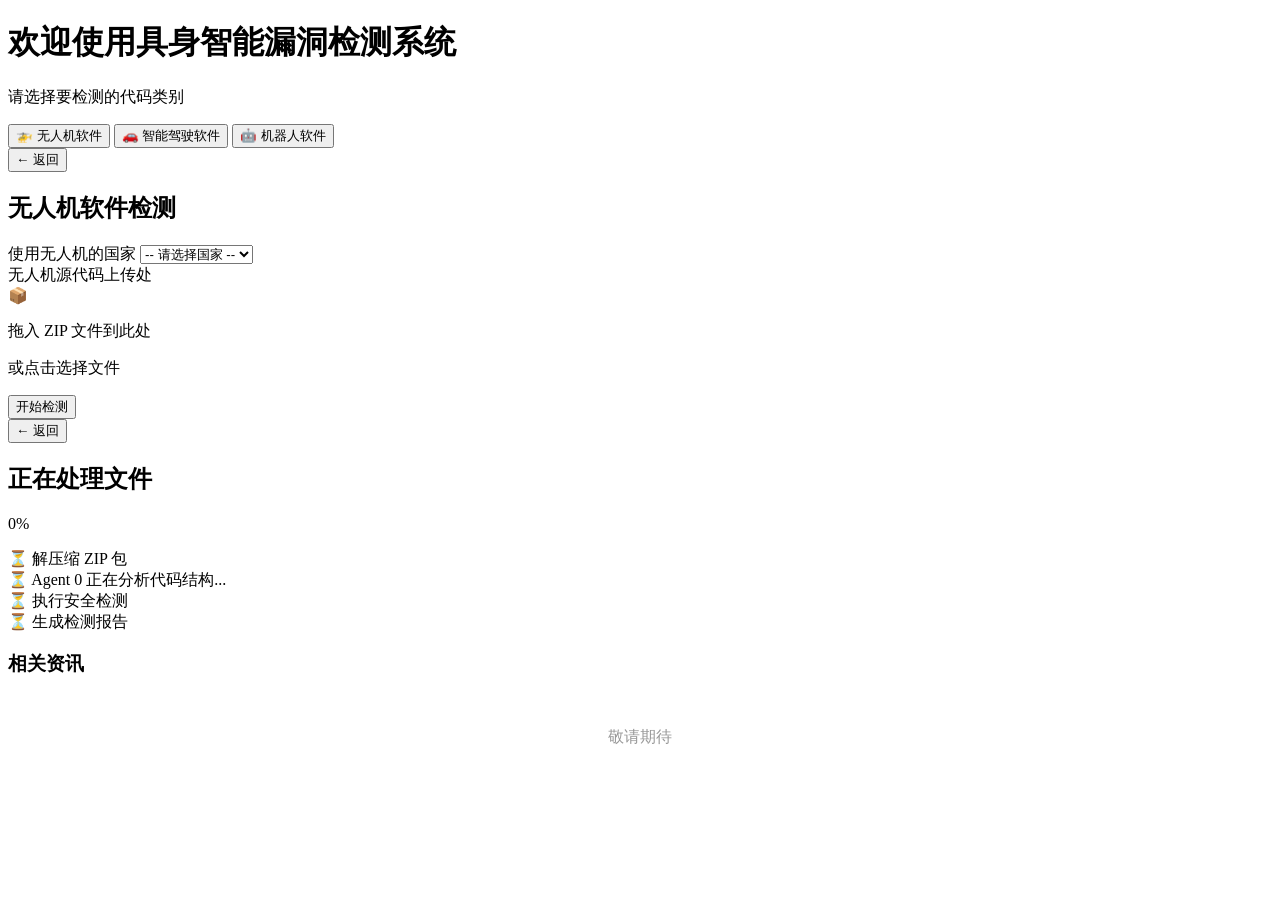
==== frontend/templates/detection.html @ 14664cd9 "chore: prepare secure initial upload" ====
<!DOCTYPE html>
<html lang="zh-CN">
<head>
    <meta charset="UTF-8">
    <meta name="viewport" content="width=device-width, initial-scale=1.0">
    <title>具身智能漏洞检测系统</title>
    <link rel="stylesheet" href="/detection.css">
</head>
<body>
    <div class="container">
        <!-- 左侧检测系统 -->
        <div class="left-panel">
            <div class="detection-system">
                <!-- 欢迎界面 -->
                <div id="welcomeScreen" class="screen active">
                    <div class="welcome-content">
                        <h1 class="welcome-title">欢迎使用具身智能漏洞检测系统</h1>
                        <p class="welcome-subtitle">请选择要检测的代码类别</p>
                        
                        <div class="options-container">
                            <button class="option-btn uav-btn" data-type="uav">
                                <span class="btn-icon">🚁</span>
                                <span class="btn-text">无人机软件</span>
                            </button>
                            <button class="option-btn driving-btn" data-type="driving">
                                <span class="btn-icon">🚗</span>
                                <span class="btn-text">智能驾驶软件</span>
                            </button>
                            <button class="option-btn robot-btn" data-type="robot">
                                <span class="btn-icon">🤖</span>
                                <span class="btn-text">机器人软件</span>
                            </button>
                        </div>
                    </div>
                </div>

                <!-- 无人机检测表单 -->
                <div id="uavFormScreen" class="screen">
                    <div class="top-bar top-bar-form">
                        <button class="back-btn top-back-btn" id="backBtn">← 返回</button>
                        <h2>无人机软件检测</h2>
                    </div>

                    <form id="uavForm" class="detection-form">
                        <!-- 国家选择 -->
                        <div class="form-group">
                            <label for="countrySelect">使用无人机的国家</label>
                            <select id="countrySelect" required>
                                <option value="">-- 请选择国家 --</option>
                                <option value="china">中国</option>
                                <option value="usa">美国</option>
                                <option value="japan">日本</option>
                                <option value="germany">德国</option>
                                <option value="france">法国</option>
                                <option value="uk">英国</option>
                                <option value="canada">加拿大</option>
                                <option value="australia">澳大利亚</option>
                                <option value="singapore">新加坡</option>
                                <option value="south-korea">韩国</option>
                            </select>
                        </div>

                        <!-- 代码上传区域 -->
                        <div class="form-group">
                            <label for="fileUpload">无人机源代码上传处</label>
                            
                            <!-- 上传区域 -->
                            <div id="uploadContainer">
                                <div id="dropZone" class="drop-zone">
                                    <div class="drop-zone-content">
                                        <span class="upload-icon">📦</span>
                                        <p class="upload-text">拖入 ZIP 文件到此处</p>
                                        <p class="upload-subtext">或点击选择文件</p>
                                    </div>
                                    <input type="file" id="fileUpload" accept=".zip" style="display: none;">
                                </div>
                            </div>
                            
                            <!-- 读取进度条 -->
                            <div id="readingProgress" class="reading-progress" style="display: none;">
                                <div class="reading-bar-wrapper">
                                    <div class="reading-bar">
                                        <div class="reading-fill" id="readingFill"></div>
                                    </div>
                                </div>
                                <p class="reading-text">正在读取 ZIP 包...</p>
                                <p id="readingPercentage" class="reading-percentage">0%</p>
                            </div>
                            
                            <!-- 读取成功提示 -->
                            <div id="readingSuccess" class="reading-success" style="display: none;">
                                <div class="success-icon">✓</div>
                                <p class="success-title">读取成功</p>
                                <p class="success-filename" id="successFileName"></p>
                                <button type="button" class="change-btn" id="changeFileBtn">更换文件</button>
                            </div>
                        </div>

                        <!-- 提交按钮 -->
                        <button type="submit" class="submit-btn" id="submitBtn">开始检测</button>
                    </form>
                </div>

                <!-- 处理中界面 -->
                <div id="processingScreen" class="screen">
                    <div class="processing-content">
                        <div class="top-bar top-bar-processing">
                            <button class="back-btn top-back-btn" id="backBtn2">← 返回</button>
                            <h2>正在处理文件</h2>
                        </div>
                        
                        <div class="progress-container">
                            <div class="progress-info">
                                <p class="progress-percentage" id="progressPercentage">0%</p>
                            </div>
                            <div class="progress-bar-wrapper">
                                <div class="progress-bar">
                                    <div class="progress-fill" id="progressFill"></div>
                                </div>
                            </div>
                            
                            <div class="process-steps">
                                <div class="step" id="step1">
                                    <span class="step-icon">⏳</span>
                                    <span class="step-text">解压缩 ZIP 包</span>
                                </div>
                                <div class="step" id="step2">
                                    <span class="step-icon">⏳</span>
                                    <span class="step-text">Agent 0 正在分析代码结构...</span>
                                </div>
                                <div class="step" id="step3">
                                    <span class="step-icon">⏳</span>
                                    <span class="step-text">执行安全检测</span>
                                </div>
                                
                                <!-- Agent 工作流动画 -->
                                <div id="agentWorkflow" class="agent-workflow" style="display: none;">
                                    <div class="agent-item" id="agent1Work">
                                        <span class="agent-icon">🤖</span>
                                        <span class="agent-text">Agent 1 正在进行供应链分析...</span>
                                    </div>
                                    <div class="agent-item" id="agent2Work">
                                        <span class="agent-icon">🤖</span>
                                        <span class="agent-text">Agent 2 正在进行静态代码扫描...</span>
                                    </div>
                                    <div class="agent-item" id="agent3Work">
                                        <span class="agent-icon">🤖</span>
                                        <span class="agent-text">Agent 3 正在进行动态仿真验证...</span>
                                    </div>
                                </div>
                                
                                <div class="step" id="step4">
                                    <span class="step-icon">⏳</span>
                                    <span class="step-text">生成检测报告</span>
                                </div>
                            </div>
                        </div>
                    </div>
                </div>
            </div>
        </div>

        <!-- 右侧资讯栏 -->
        <div class="right-panel">
            <div class="news-section">
                <h3>相关资讯</h3>
                <p style="color: #999; text-align: center; margin-top: 50px;">敬请期待</p>
            </div>
        </div>
    </div>

    <script src="/detection.js"></script>
</body>
</html>
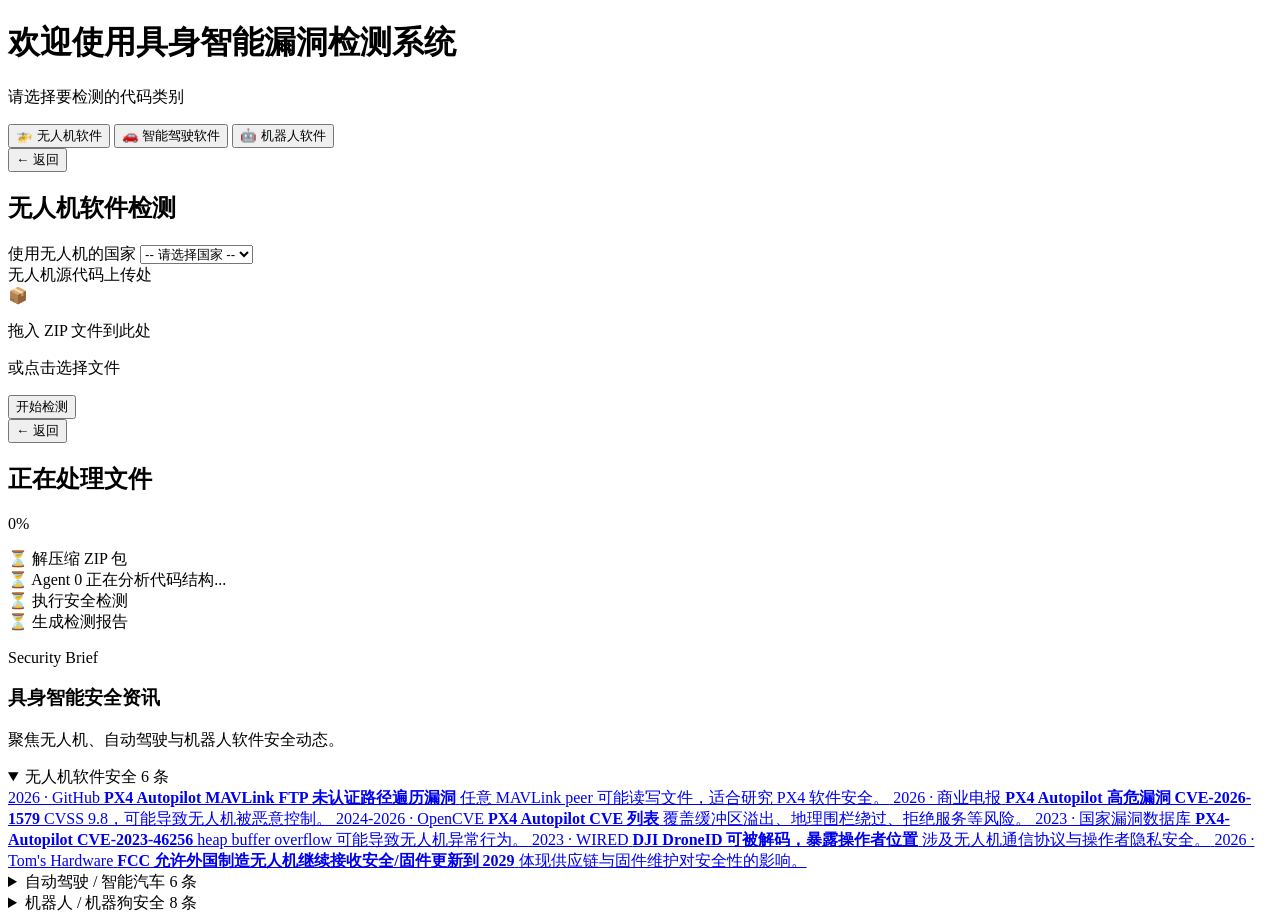
==== commit 5c0e2762: "新增资讯部分" ====
--- a/frontend/templates/detection.html
+++ b/frontend/templates/detection.html
@@ -38,13 +38,13 @@
                 <div id="uavFormScreen" class="screen">
                     <div class="top-bar top-bar-form">
                         <button class="back-btn top-back-btn" id="backBtn">← 返回</button>
-                        <h2>无人机软件检测</h2>
+                        <h2 id="modeTitle">无人机软件检测</h2>
                     </div>
 
                     <form id="uavForm" class="detection-form">
                         <!-- 国家选择 -->
                         <div class="form-group">
-                            <label for="countrySelect">使用无人机的国家</label>
+                            <label for="countrySelect" id="countryLabel">使用无人机的国家</label>
                             <select id="countrySelect" required>
                                 <option value="">-- 请选择国家 --</option>
                                 <option value="china">中国</option>
@@ -62,7 +62,7 @@
 
                         <!-- 代码上传区域 -->
                         <div class="form-group">
-                            <label for="fileUpload">无人机源代码上传处</label>
+                            <label for="fileUpload" id="uploadLabel">无人机源代码上传处</label>
                             
                             <!-- 上传区域 -->
                             <div id="uploadContainer">
@@ -98,6 +98,90 @@
 
                         <!-- 提交按钮 -->
                         <button type="submit" class="submit-btn" id="submitBtn">开始检测</button>
+
+                        <!-- 相关法律模块（仅中国显示） -->
+                        <div id="chinaLawModule" class="china-law-module" style="display: none;">
+                            <div class="law-module-header">
+                                <h3>相关法律</h3>
+                                <p>以下法规/标准适用于中国境内无人机使用场景，可点击跳转查看原文。</p>
+                            </div>
+
+                            <div class="law-list">
+                                <div class="law-item">
+                                    <a href="https://www.gov.cn/zhengce/content/202306/content_6888799.htm" target="_blank" rel="noopener noreferrer" class="law-title-link">《无人驾驶航空器飞行管理暂行条例》</a>
+                                    <p class="law-desc">条例规定了无人驾驶航空器的分类、登记、适航、空域、飞行活动申请、操控员要求、法律责任等内容。</p>
+                                </div>
+
+                                <div class="law-item">
+                                    <a href="https://xxgk.mot.gov.cn/2020/gz/202401/t20240103_3980656.html" target="_blank" rel="noopener noreferrer" class="law-title-link">《民用无人驾驶航空器运行安全管理规则》</a>
+                                    <p class="law-desc">民航系统对民用无人驾驶航空器运行安全进行管理的重要规章，重点关注飞行控制、状态判断、通信链路、避障、失控保护等风险。</p>
+                                </div>
+
+                                <div class="law-item">
+                                    <a href="https://openstd.samr.gov.cn/bzgk/std/newGbInfo?hcno=495F3D69241E5961AFC4FA2939E383B4" target="_blank" rel="noopener noreferrer" class="law-title-link">GB42590-2023《民用无人驾驶航空器系统安全要求》</a>
+                                    <p class="law-desc">现行的强制性国家产品安全标准。</p>
+                                </div>
+
+                                <div class="law-item">
+                                    <a href="https://openstd.samr.gov.cn/bzgk/std/newGbInfo?hcno=495F3D69241E5961AFC4FA2939E383B4" target="_blank" rel="noopener noreferrer" class="law-title-link">GB 46761-2025《民用无人驾驶航空器实名制登记管理规定》</a>
+                                    <p class="law-desc">无人机使用实名登记制度的专门规范。</p>
+                                </div>
+                            </div>
+
+                            <div class="restriction-section">
+                                <h4>相关限制</h4>
+
+                                <div class="restriction-list">
+                                    <div class="restriction-item">
+                                        <div class="restriction-title-row">
+                                            <span class="restriction-title">1. 最大飞行高度限制</span>
+                                            <a href="https://www.gov.cn/zhengce/content/202306/content_6888799.htm" target="_blank" rel="noopener noreferrer">查看依据</a>
+                                        </div>
+                                        <p class="restriction-desc">法规/标准背景：《无人驾驶航空器飞行管理暂行条例》将真高120米以上空域列为无人驾驶航空器管制空域之一。GB42590-2023也要求关键飞行参数限制与保护能力。</p>
+                                    </div>
+
+                                    <div class="restriction-item">
+                                        <div class="restriction-title-row">
+                                            <span class="restriction-title">2. 最大水平飞行速度限制</span>
+                                            <a href="https://openstd.samr.gov.cn/bzgk/std/newGbInfo?hcno=495F3D69241E5961AFC4FA2939E383B4" target="_blank" rel="noopener noreferrer">查看依据</a>
+                                        </div>
+                                        <p class="restriction-desc">法规/标准背景：GB42590-2023要求轻型和小型无人驾驶航空器飞行控制系统具备关键飞行参数限制与保护能力，包括最大飞行高度限制和最大平飞速度限制。</p>
+                                    </div>
+
+                                    <div class="restriction-item">
+                                        <div class="restriction-title-row">
+                                            <span class="restriction-title">3. 电子围栏 / 地理围栏</span>
+                                            <a href="https://www.gov.cn/zhengce/content/202306/content_6888799.htm" target="_blank" rel="noopener noreferrer">查看依据</a>
+                                        </div>
+                                        <p class="restriction-desc">法规/标准背景：GB42590-2023涉及电子围栏、空域保持能力等安全要求；《暂行条例》也明确机场、军事禁区、重要基础设施、危险品区域、重要文物等区域上方空域应划设为管制空域。</p>
+                                    </div>
+
+                                    <div class="restriction-item">
+                                        <div class="restriction-title-row">
+                                            <span class="restriction-title">4. 返航高度和返航逻辑</span>
+                                            <a href="https://openstd.samr.gov.cn/bzgk/std/newGbInfo?hcno=495F3D69241E5961AFC4FA2939E383B4" target="_blank" rel="noopener noreferrer">查看依据</a>
+                                        </div>
+                                        <p class="restriction-desc">法规/标准背景：GB42590-2023强调无人机系统应具备应急处置能力，常见措施包括悬停、返航、降落等。</p>
+                                    </div>
+
+                                    <div class="restriction-item">
+                                        <div class="restriction-title-row">
+                                            <span class="restriction-title">5. 失控保护 / failsafe 机制</span>
+                                            <a href="https://xxgk.mot.gov.cn/2020/gz/202401/t20240103_3980656.html" target="_blank" rel="noopener noreferrer">查看依据</a>
+                                        </div>
+                                        <p class="restriction-desc">法规/标准背景：GB42590-2023提出应急处置要求；无人机在突发状态下应具备悬停、返航、降落、开伞等一种或多种处置能力。</p>
+                                    </div>
+
+                                    <div class="restriction-item">
+                                        <div class="restriction-title-row">
+                                            <span class="restriction-title">6. 远程识别/运行识别</span>
+                                            <a href="https://openstd.samr.gov.cn/bzgk/std/newGbInfo?hcno=495F3D69241E5961AFC4FA2939E383B4" target="_blank" rel="noopener noreferrer">查看依据</a>
+                                        </div>
+                                        <p class="restriction-desc">法规/标准背景：GB42590-2023涉及远程识别要求；《民用无人驾驶航空器系统运行识别规范》规定了民用无人驾驶航空器系统运行识别的信息内容、信息格式、发送、接收与处理要求。</p>
+                                    </div>
+                                </div>
+                            </div>
+                        </div>
                     </form>
                 </div>
 
@@ -163,8 +247,154 @@
         <!-- 右侧资讯栏 -->
         <div class="right-panel">
             <div class="news-section">
-                <h3>相关资讯</h3>
-                <p style="color: #999; text-align: center; margin-top: 50px;">敬请期待</p>
+                <div class="news-header">
+                    <p class="news-eyebrow">Security Brief</p>
+                    <h3>具身智能安全资讯</h3>
+                    <p class="news-intro">聚焦无人机、自动驾驶与机器人软件安全动态。</p>
+                </div>
+
+                <div class="news-groups">
+                    <details class="news-group" open>
+                        <summary>
+                            <span>无人机软件安全</span>
+                            <span class="news-count">6 条</span>
+                        </summary>
+
+                        <a class="news-card" href="https://github.com/PX4/PX4-Autopilot/security/advisories/GHSA-fh32-qxj9-x32f?utm_source=chatgpt.com" target="_blank" rel="noopener noreferrer">
+                            <span class="news-meta">2026 · GitHub</span>
+                            <strong>PX4 Autopilot MAVLink FTP 未认证路径遍历漏洞</strong>
+                            <span>任意 MAVLink peer 可能读写文件，适合研究 PX4 软件安全。</span>
+                        </a>
+
+                        <a class="news-card" href="https://www.businesswire.com/news/home/20260407114884/en/CYVIATION-Discovers-Critical-Security-Flaw-in-Popular-UAV-and-Drone-Software-Preventing-Potential-Hacker-Takeovers?utm_source=chatgpt.com" target="_blank" rel="noopener noreferrer">
+                            <span class="news-meta">2026 · 商业电报</span>
+                            <strong>PX4 Autopilot 高危漏洞 CVE-2026-1579</strong>
+                            <span>CVSS 9.8，可能导致无人机被恶意控制。</span>
+                        </a>
+
+                        <a class="news-card" href="https://app.opencve.io/cve/?product=px4_drone_autopilot&vendor=dronecode&utm_source=chatgpt.com" target="_blank" rel="noopener noreferrer">
+                            <span class="news-meta">2024-2026 · OpenCVE</span>
+                            <strong>PX4 Autopilot CVE 列表</strong>
+                            <span>覆盖缓冲区溢出、地理围栏绕过、拒绝服务等风险。</span>
+                        </a>
+
+                        <a class="news-card" href="https://nvd.nist.gov/vuln/detail/cve-2023-46256?utm_source=chatgpt.com" target="_blank" rel="noopener noreferrer">
+                            <span class="news-meta">2023 · 国家漏洞数据库</span>
+                            <strong>PX4-Autopilot CVE-2023-46256</strong>
+                            <span>heap buffer overflow 可能导致无人机异常行为。</span>
+                        </a>
+
+                        <a class="news-card" href="https://www.wired.com/story/dji-droneid-operator-location-hacker-tool?utm_source=chatgpt.com" target="_blank" rel="noopener noreferrer">
+                            <span class="news-meta">2023 · WIRED</span>
+                            <strong>DJI DroneID 可被解码，暴露操作者位置</strong>
+                            <span>涉及无人机通信协议与操作者隐私安全。</span>
+                        </a>
+
+                        <a class="news-card" href="https://www.tomshardware.com/networking/routers/fcc-reverses-course-allows-software-updates-for-foreign-made-drones-and-routers-until-2029-agency-says-blocking-security-patches-could-create-cybersecurity-risks?utm_source=chatgpt.com" target="_blank" rel="noopener noreferrer">
+                            <span class="news-meta">2026 · Tom's Hardware</span>
+                            <strong>FCC 允许外国制造无人机继续接收安全/固件更新到 2029</strong>
+                            <span>体现供应链与固件维护对安全性的影响。</span>
+                        </a>
+                    </details>
+
+                    <details class="news-group">
+                        <summary>
+                            <span>自动驾驶 / 智能汽车</span>
+                            <span class="news-count">6 条</span>
+                        </summary>
+
+                        <a class="news-card" href="https://www.theverge.com/transportation/928480/waymo-recall-flooded-roads-robotaxi?utm_source=chatgpt.com" target="_blank" rel="noopener noreferrer">
+                            <span class="news-meta">2026 · The Verge</span>
+                            <strong>Waymo 召回约 3,791 辆 Robotaxi</strong>
+                            <span>自动驾驶软件未能正确处理积水道路，涉及极端天气约束与 OTA 修复。</span>
+                        </a>
+
+                        <a class="news-card" href="https://vicone.com/blog/now-patched-kia-vulnerabilities-could-have-allowed-remote-control-using-only-a-license-plate-number?utm_source=chatgpt.com" target="_blank" rel="noopener noreferrer">
+                            <span class="news-meta">2024 · VicOne</span>
+                            <strong>Kia 车辆远程控制 API 漏洞</strong>
+                            <span>攻击者仅凭车牌号可能远程解锁、启动、定位车辆。</span>
+                        </a>
+
+                        <a class="news-card" href="https://thehackernews.com/2024/09/hackers-could-have-remotely-controlled.html?utm_source=chatgpt.com" target="_blank" rel="noopener noreferrer">
+                            <span class="news-meta">2024 · The Hacker News</span>
+                            <strong>Kia 漏洞新闻解读</strong>
+                            <span>说明车联网 API 漏洞如何影响真实车辆控制。</span>
+                        </a>
+
+                        <a class="news-card" href="https://upstream.auto/reports/global-automotive-cybersecurity-report-2025/?utm_source=chatgpt.com" target="_blank" rel="noopener noreferrer">
+                            <span class="news-meta">2025 · Upstream Security</span>
+                            <strong>2025 全球汽车网络安全报告</strong>
+                            <span>覆盖智能汽车、车联网、EV 基础设施与数字出行攻击趋势。</span>
+                        </a>
+
+                        <a class="news-card" href="https://vicone.com/blog/shifting-gears-for-2025-the-next-generation-of-automotive-cybersecurity-challenges?utm_source=chatgpt.com" target="_blank" rel="noopener noreferrer">
+                            <span class="news-meta">2025 · VicOne</span>
+                            <strong>2025 汽车网络安全报告</strong>
+                            <span>关注软件定义汽车、车载系统、供应链和威胁情报。</span>
+                        </a>
+
+                        <a class="news-card" href="https://www.nhtsa.gov/vehicle-safety/automated-vehicles-safety?utm_source=chatgpt.com" target="_blank" rel="noopener noreferrer">
+                            <span class="news-meta">长期更新 · NHTSA</span>
+                            <strong>自动驾驶系统安全页面</strong>
+                            <span>美国监管机构关于 Automated Driving Systems 的官方说明。</span>
+                        </a>
+                    </details>
+
+                    <details class="news-group">
+                        <summary>
+                            <span>机器人 / 机器狗安全</span>
+                            <span class="news-count">8 条</span>
+                        </summary>
+
+                        <a class="news-card" href="https://nvd.nist.gov/vuln/detail/CVE-2025-2894?utm_source=chatgpt.com" target="_blank" rel="noopener noreferrer">
+                            <span class="news-meta">2025 · 国家漏洞数据库</span>
+                            <strong>Unitree Go1 机器狗后门漏洞 CVE-2025-2894</strong>
+                            <span>持有 API key 者可能通过 CloudSail 远程控制设备。</span>
+                        </a>
+
+                        <a class="news-card" href="https://www.securityweek.com/undocumented-remote-access-backdoor-found-in-unitree-go1-robot-dog/?utm_source=chatgpt.com" target="_blank" rel="noopener noreferrer">
+                            <span class="news-meta">2025 · SecurityWeek</span>
+                            <strong>Unitree Go1 远程访问后门报道</strong>
+                            <span>攻击者可能控制远程隧道并访问摄像头。</span>
+                        </a>
+
+                        <a class="news-card" href="https://nvd.nist.gov/vuln/detail/CVE-2025-35027?utm_source=chatgpt.com" target="_blank" rel="noopener noreferrer">
+                            <span class="news-meta">2025 · 国家漏洞数据库</span>
+                            <strong>Unitree 多型号 BLE/Wi-Fi 配置接口漏洞</strong>
+                            <span>BLE 配网流程中的命令注入可能导致 root 权限执行。</span>
+                        </a>
+
+                        <a class="news-card" href="https://github.com/Bin4ry/UniPwn?utm_source=chatgpt.com" target="_blank" rel="noopener noreferrer">
+                            <span class="news-meta">2025 · GitHub</span>
+                            <strong>UniPwn：Unitree 机器人接管漏洞</strong>
+                            <span>涉及 BLE、硬编码密钥、认证缺陷与命令注入。</span>
+                        </a>
+
+                        <a class="news-card" href="https://spectrum.ieee.org/unitree-robot-exploit?utm_source=chatgpt.com" target="_blank" rel="noopener noreferrer">
+                            <span class="news-meta">2025 · IEEE Spectrum</span>
+                            <strong>Unitree 机器人群体接管风险</strong>
+                            <span>报道 UniPwn 对商用四足/人形机器人的影响。</span>
+                        </a>
+
+                        <a class="news-card" href="https://nvd.nist.gov/vuln/detail/CVE-2024-30962?utm_source=chatgpt.com" target="_blank" rel="noopener noreferrer">
+                            <span class="news-meta">2024 · 国家漏洞数据库</span>
+                            <strong>ROS 2 Navigation2 漏洞 CVE-2024-30962</strong>
+                            <span>nav2_amcl 存在缓冲区溢出，可本地执行任意代码。</span>
+                        </a>
+
+                        <a class="news-card" href="https://nvd.nist.gov/vuln/detail/CVE-2024-30961?utm_source=chatgpt.com" target="_blank" rel="noopener noreferrer">
+                            <span class="news-meta">2024 · 国家漏洞数据库</span>
+                            <strong>ROS 2 Navigation2 漏洞 CVE-2024-30961</strong>
+                            <span>不安全权限问题可能通过 nav2_bt_navigator 执行任意代码。</span>
+                        </a>
+
+                        <a class="news-card" href="https://github.com/aliasrobotics/RVD?utm_source=chatgpt.com" target="_blank" rel="noopener noreferrer">
+                            <span class="news-meta">长期项目 · GitHub</span>
+                            <strong>Robot Vulnerability Database, RVD</strong>
+                            <span>机器人、ROS、中间件和工业机器人漏洞数据库。</span>
+                        </a>
+                    </details>
+                </div>
             </div>
         </div>
     </div>
